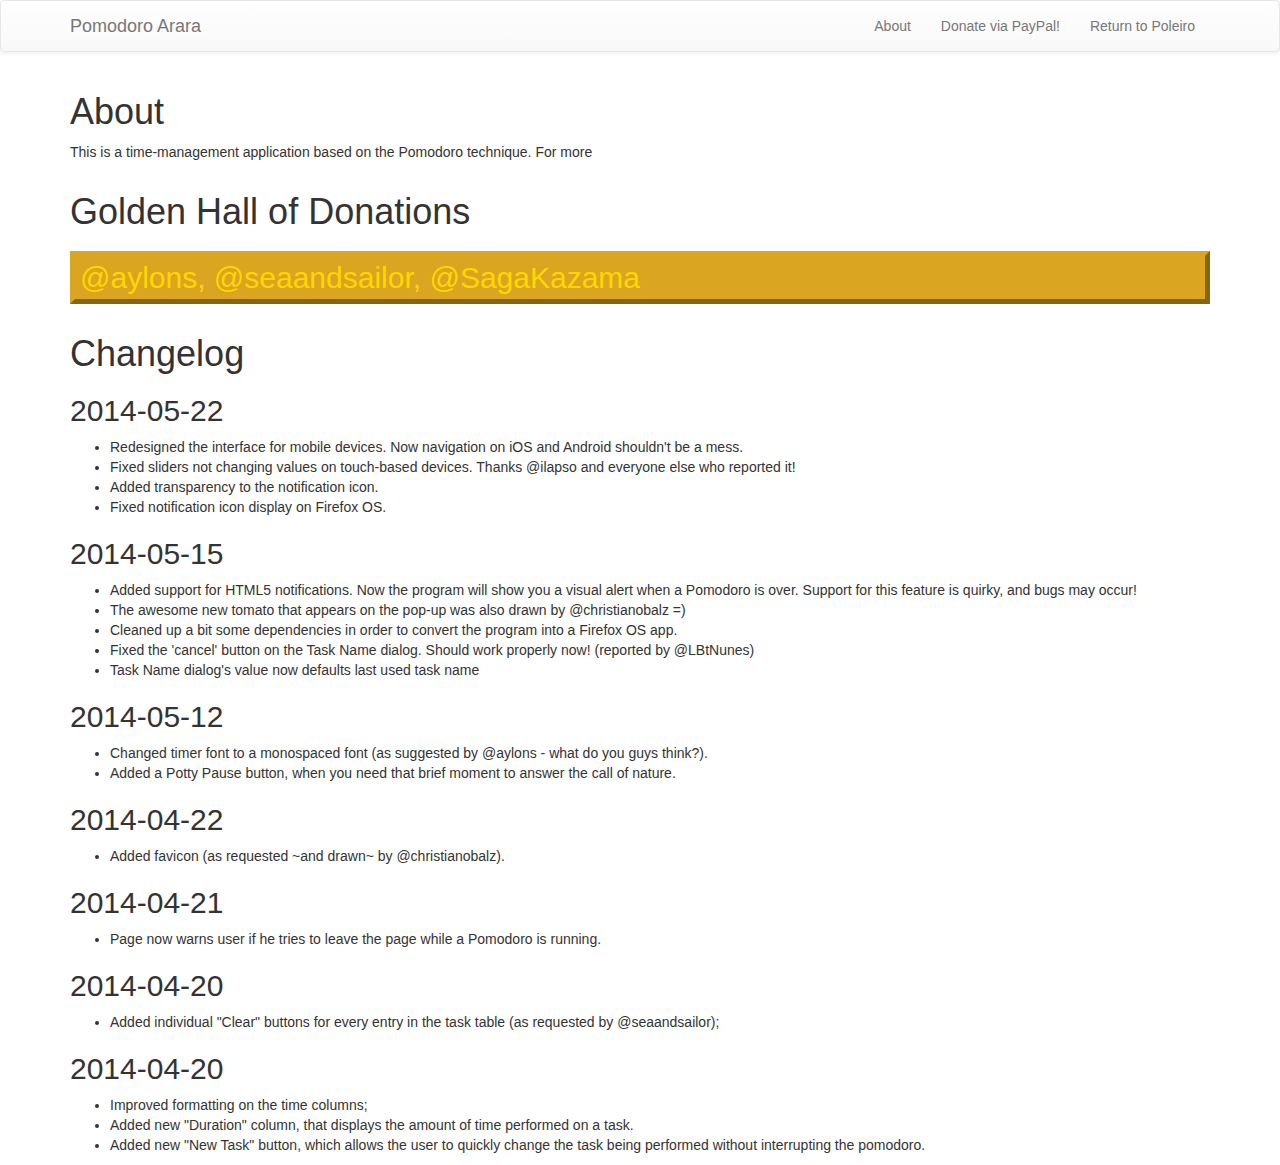
==== about.htm @ 19784c97 "Changelog is now about" ====
﻿<!doctype HTML>
<html>
	<head>
		<script src="js/jquery-2.1.0.min.js"></script>
		<script src="js/bootstrap.min.js"></script>
		
		<link href='http://fonts.googleapis.com/css?family=Nova+Square' rel='stylesheet' type='text/css'>
		
		<link rel="shortcut icon" href="./favicon.png" type="image/x-icon">
		<link rel="icon" href="./favicon.png" type="image/x-icon">
		
		<link rel="stylesheet" href="css/bootstrap.min.css">
		<link rel="stylesheet" href="css/bootstrap-theme.min.css">
		<title>Pomodoro do Arara - Changelog</title>
	</head>
	<body>
		<form action="https://www.paypal.com/cgi-bin/webscr" method="post" target="_top" id="paypalForm">
			<input type="hidden" name="cmd" value="_s-xclick">
			<input type="hidden" name="encrypted" value="-----BEGIN [base64]/eBMWLizIFQfQq3FTnhI2XVpV+CRcLMzxGsRlF6MIiDYc68V+TZnCZKnextld210MBLy9ZnlYC0NCJfIIx5fpG//[base64]/[base64]/ETMS1ycjtkpkvjXZe9k+6CieLuLsPumsJ7QC1odNz3sJiCbs2wC0nLE0uLGaEtXynIgRqIddYCHx88pb5HTXv4SZeuv0Rqq4+axW9PLAAATU8w04qqjaSXgbGLP3NmohqM6bV9kZZwZLR/klDaQGo1u9uDb9lr4Yn+rBQIDAQABo4HuMIHrMB0GA1UdDgQWBBSWn3y7xm8XvVk/UtcKG+wQ1mSUazCBuwYDVR0jBIGzMIGwgBSWn3y7xm8XvVk/[base64]/zANBgkqhkiG9w0BAQUFAAOBgQCBXzpWmoBa5e9fo6ujionW1hUhPkOBakTr3YCDjbYfvJEiv/2P+IobhOGJr85+XHhN0v4gUkEDI8r2/rNk1m0GA8HKddvTjyGw/XqXa+LSTlDYkqI8OwR8GEYj4efEtcRpRYBxV8KxAW93YDWzFGvruKnnLbDAF6VR5w/[base64]/9bjgnzwgwDQYJKoZIhvcNAQEBBQAEgYBnm59IVOSF/nJC0Tehx+5A+30r5PQIgTgSk65GphrGAvAKWVJq3TBdT3GCT+80mNQU9XR68Rms52630BItJmswbxo+NFTTfwTf98w/UUoJn9AcjVKv8ck2yV8UWMDwy2ds3FNBCbwItktmQ0CjYjuciD4k4bsQJWyzjacTG7WoKQ==-----END PKCS7-----
			">
		</form>
		
		<nav class="navbar navbar-default" role="navigation">
			<div class="container">
				<div class="navbar-header">
					<button type="button" class="navbar-toggle" data-toggle="collapse" data-target="#bs-example-navbar-collapse-1"><span class="glyphicon glyphicon-chevron-down"></span></button>
					<a class="navbar-brand" href="http://polei.ro/pomodoro/">Pomodoro Arara</a>
				</div>

				<div class="collapse navbar-collapse" id="bs-example-navbar-collapse-1">
					<ul class="nav navbar-nav navbar-right">
						<li><a href="http://polei.ro/pomodoro/about.htm">About</a></li>
						<li><a href="javascript:;" onclick="document.getElementById('paypalForm').submit();">Donate via PayPal!</a></li>
						<li><a href="http://polei.ro">Return to Poleiro</a></li>
					</ul>
				</div>
			</div>
		</nav>
	
		<div class="container">
			<div class="row">
				<div class="col-xs-12">
					<h1>About</h1>
					<p>This is a time-management application based on the Pomodoro technique. For more </p>
				</div>
			</div>
			<div class="row">
				<div class="col-xs-12">
					<h1>Golden Hall of Donations</h1>
					<h2 style="
						border-color: goldenrod;
						border-width: 5px;
						border-style: outset;
						background-color: goldenrod;
						padding: 5px;
						color: gold;
					">@aylons, @seaandsailor, @SagaKazama</h2>
				</div>
			</div>
			<div class="row"></div>
			<div class="row">
				<div class="col-xs-12">
					<h1>Changelog</h1>
					<h2>2014-05-22</h2>
					<ul>
						<li>Redesigned the interface for mobile devices. Now navigation on iOS and Android shouldn't be a mess.</li>
						<li>Fixed sliders not changing values on touch-based devices. Thanks @ilapso and everyone else who reported it!</li>
						<li>Added transparency to the notification icon.</li>
						<li>Fixed notification icon display on Firefox OS.</li>
					</ul>					
					<h2>2014-05-15</h2>
					<ul>
						<li>Added support for HTML5 notifications. Now the program will show you a visual alert when a Pomodoro is over. Support for this feature is quirky, and bugs may occur!</li>
						<li>The awesome new tomato that appears on the pop-up was also drawn by @christianobalz =)</li>
						<li>Cleaned up a bit some dependencies in order to convert the program into a Firefox OS app.</li>			
						<li>Fixed the 'cancel' button on the Task Name dialog. Should work properly now! (reported by @LBtNunes)</li>
						<li>Task Name dialog's value now defaults last used task name</li>
					</ul>					
					<h2>2014-05-12</h2>
					<ul>
						<li>Changed timer font to a monospaced font (as suggested by @aylons - what do you guys think?).</li>
						<li>Added a Potty Pause button, when you need that brief moment to answer the call of nature.</li>
					</ul>
					<h2>2014-04-22</h2>
					<ul>
						<li>Added favicon (as requested ~and drawn~ by @christianobalz).</li>
					</ul>
					<h2>2014-04-21</h2>
					<ul>
						<li>Page now warns user if he tries to leave the page while a Pomodoro is running.</li>
					</ul>
					<h2>2014-04-20</h2>
					<ul>
						<li>Added individual "Clear" buttons for every entry in the task table (as requested by @seaandsailor); </li>
					</ul>
					<h2>2014-04-20</h2>
					<ul>
						<li>Improved formatting on the time columns; </li>
						<li>Added new "Duration" column, that displays the amount of time performed on a task. </li>
						<li>Added new "New Task" button, which allows the user to quickly change the task being performed without interrupting the pomodoro. </li>
					</ul>
				</div>
			</div>
		</div>
			

	</body>
	<script>
		ko.applyBindings(new PomodoroManager());
	</script>
</html>
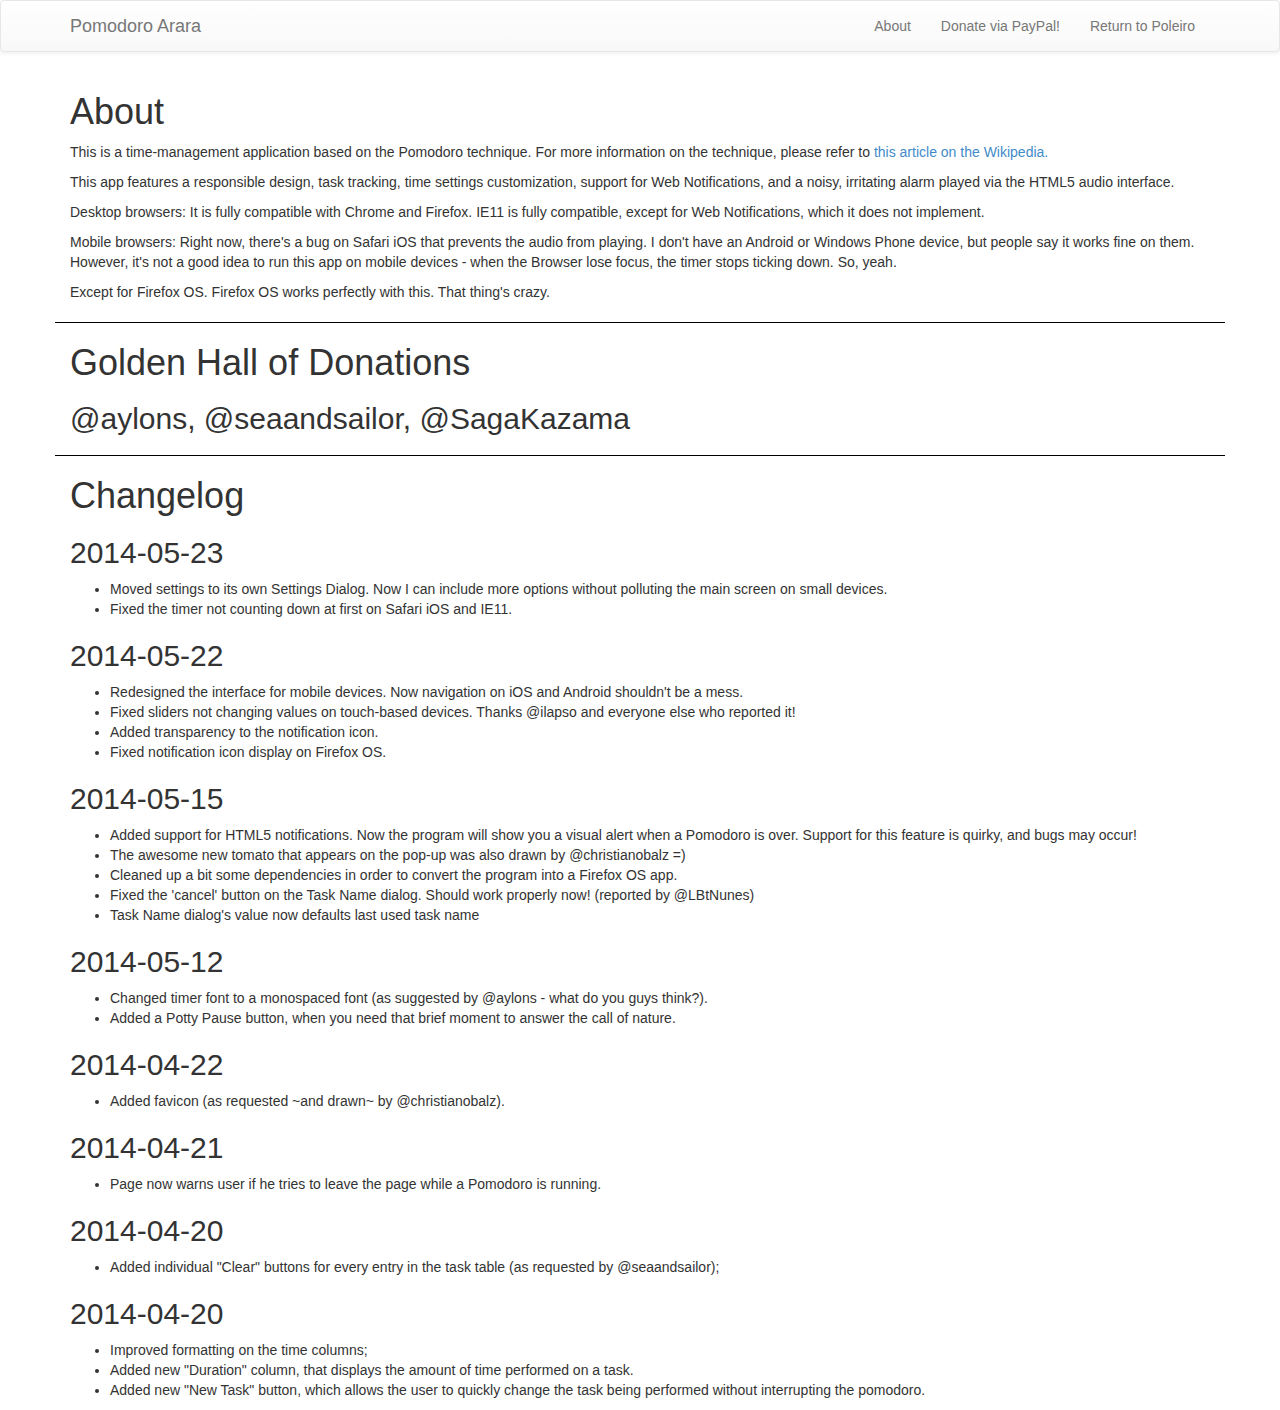
==== commit f77a0566: "Audio fixes for Safari iOS" ====
--- a/about.htm
+++ b/about.htm
@@ -41,26 +41,28 @@
 			<div class="row">
 				<div class="col-xs-12">
 					<h1>About</h1>
-					<p>This is a time-management application based on the Pomodoro technique. For more </p>
+					<p>This is a time-management application based on the Pomodoro technique. For more information on the technique, please refer to <a href="http://en.wikipedia.org/wiki/Pomodoro_Technique" target="_blank">this article on the Wikipedia.</a></p>
+					<p>This app features a responsible design, task tracking, time settings customization, support for Web Notifications, and a noisy, irritating alarm played via the HTML5 audio interface.</p>
+					<p>Desktop browsers: It is fully compatible with Chrome and Firefox. IE11 is fully compatible, except for Web Notifications, which it does not implement.</p>
+					<p>Mobile browsers: Right now, there's a bug on Safari iOS that prevents the audio from playing. I don't have an Android or Windows Phone device, but people say it works fine on them. However, it's not a good idea to run this app on mobile devices - when the Browser lose focus, the timer stops ticking down. So, yeah.</p>
+					<p>Except for Firefox OS. Firefox OS works perfectly with this. That thing's crazy.</p>
 				</div>
 			</div>
-			<div class="row">
+			<div class="row" style="border-top: 1px solid black; margin-top: 10px;">
 				<div class="col-xs-12">
 					<h1>Golden Hall of Donations</h1>
-					<h2 style="
-						border-color: goldenrod;
-						border-width: 5px;
-						border-style: outset;
-						background-color: goldenrod;
-						padding: 5px;
-						color: gold;
-					">@aylons, @seaandsailor, @SagaKazama</h2>
+					<h2>@aylons, @seaandsailor, @SagaKazama</h2>
 				</div>
 			</div>
 			<div class="row"></div>
-			<div class="row">
+			<div class="row" style="border-top: 1px solid black; margin-top: 10px;">
 				<div class="col-xs-12">
 					<h1>Changelog</h1>
+					<h2>2014-05-23</h2>
+					<ul>
+						<li>Moved settings to its own Settings Dialog. Now I can include more options without polluting the main screen on small devices.</li>
+						<li>Fixed the timer not counting down at first on Safari iOS and IE11.</li>
+					</ul>		
 					<h2>2014-05-22</h2>
 					<ul>
 						<li>Redesigned the interface for mobile devices. Now navigation on iOS and Android shouldn't be a mess.</li>
